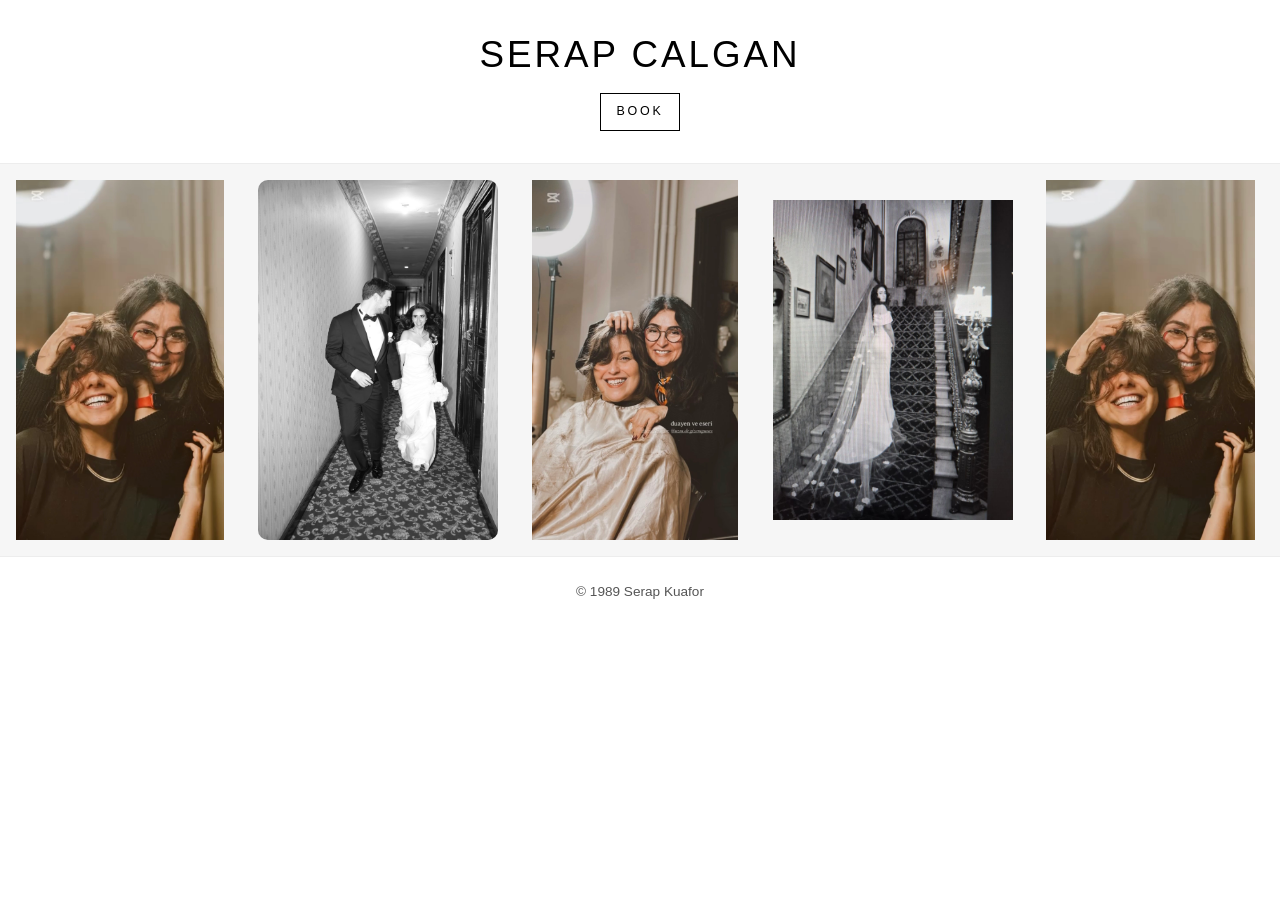
==== index.html @ 214a1d8a "Update index.html" ====
<!DOCTYPE html>
<html lang="en">
<head>
  <meta charset="UTF-8" />
  <meta name="viewport" content="width=device-width, initial-scale=1.0" />
  <title>Serap Calgan</title>

  <style>
    * { box-sizing: border-box; margin: 0; padding: 0; }

    body {
      font-family: -apple-system, BlinkMacSystemFont, "Helvetica Neue", Helvetica, Arial, sans-serif;
      background: #ffffff;
      color: #000000;
      line-height: 1.6;
      overflow-x: hidden;
    }

    /* HERO */
    header {
      text-align: center;
      padding: 1.6rem 2rem 0.8rem;
    }

    h1 {
      font-size: clamp(1.7rem, 3vw, 2.3rem);
      font-weight: 500;
      letter-spacing: 0.08em;
      text-transform: uppercase;
    }

    .book {
      display: inline-block;
      margin-top: 0.55rem;
      font-size: 0.78rem;
      letter-spacing: 0.22em;
      text-transform: uppercase;
      text-decoration: none;
      color: #000;
      border: 1px solid #000;
      padding: 0.5rem 0.95rem;
      transition: background 0.15s ease, color 0.15s ease;
    }

    .book:hover {
      background: #000;
      color: #fff;
    }

    /* FULL-BLEED GALLERY */
    .gallery {
      width: 100vw;
      margin-left: calc(50% - 50vw);
      margin-top: 1.2rem;
    }

    .carousel {
      overflow: hidden;
      background: #f6f6f6;
      border-top: 1px solid #ededed;
      border-bottom: 1px solid #ededed;
      padding: 1rem 0;
    }

    /* Moving container */
    .marquee {
      display: flex;
      width: max-content;
      animation: marquee 22s linear infinite;
    }

    .carousel:hover .marquee {
      animation-play-state: paused;
    }

    /* Each full copy */
    .track {
      display: flex;
      gap: 1.1rem;
      padding-right: 1.1rem;
    }

    /* IMAGE HOLDER — invisible, structural only */
    .item {
      flex: 0 0 auto;
      width: clamp(170px, 22vw, 240px);
      height: 360px;

      display: flex;
      align-items: center;
      justify-content: center;

      background: none;
      border: none;
      border-radius: 10px;   /* slightly reduced, editorial */
      overflow: hidden;
    }

    .item img {
      max-width: 100%;
      max-height: 100%;
      width: auto;
      height: auto;
      display: block;
    }

    /* Seamless loop */
    @keyframes marquee {
      from { transform: translateX(0); }
      to   { transform: translateX(-50%); }
    }

    footer {
      padding: 1.5rem 2rem 2rem;
      text-align: center;
      font-size: 0.85rem;
      color: #555;
    }

    /* Accessibility */
    @media (prefers-reduced-motion: reduce) {
      .marquee { animation: none; }
    }
  </style>
</head>

<body>

  <header>
    <h1>Serap Calgan</h1>
    <a class="book" href="https://example.com/booking" target="_blank" rel="noopener noreferrer">
      BOOK
    </a>
  </header>

  <!-- FULL-BLEED CONTINUOUS CAROUSEL -->
  <section class="gallery" aria-label="Gallery">
    <div class="carousel">
      <div class="marquee">

        <!-- Track A -->
        <div class="track">
          <div class="item"><img src="assets/hair1.jpg" alt=""></div>
          <div class="item"><img src="assets/hair2.jpg" alt=""></div>
          <div class="item"><img src="assets/hair3.jpg" alt=""></div>
          <div class="item"><img src="assets/hair4.jpg" alt=""></div>
        </div>

        <!-- Track B (duplicate) -->
        <div class="track">
          <div class="item"><img src="assets/hair1.jpg" alt=""></div>
          <div class="item"><img src="assets/hair2.jpg" alt=""></div>
          <div class="item"><img src="assets/hair3.jpg" alt=""></div>
          <div class="item"><img src="assets/hair4.jpg" alt=""></div>
        </div>

      </div>
    </div>
  </section>

  <footer>
    © 1989 Serap Kuafor
  </footer>

</body>
</html>
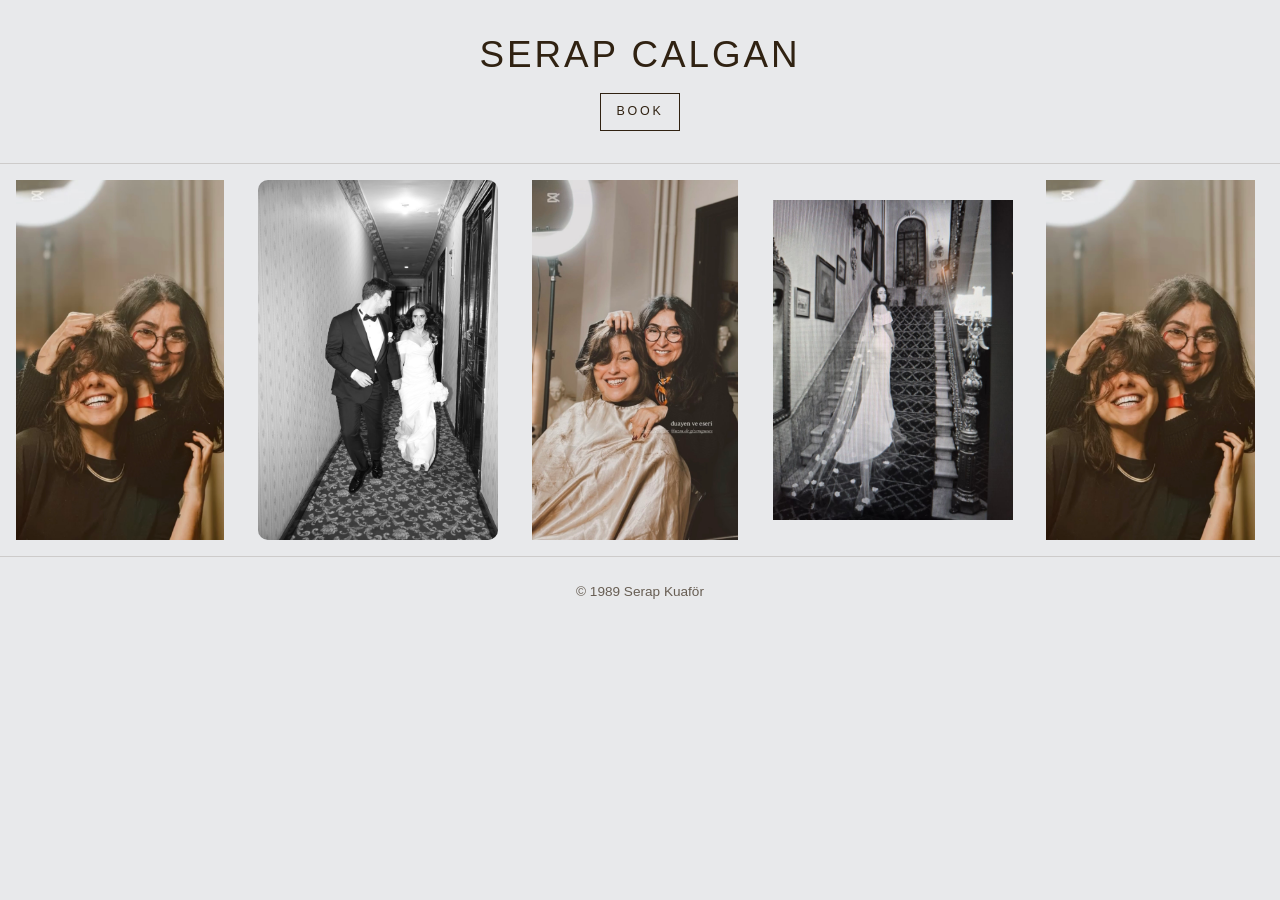
==== commit 44cd4247: "Update index.html" ====
--- a/index.html
+++ b/index.html
@@ -10,8 +10,8 @@
 
     body {
       font-family: -apple-system, BlinkMacSystemFont, "Helvetica Neue", Helvetica, Arial, sans-serif;
-      background: #ffffff;
-      color: #000000;
+      background: #e8e9eb;
+      color: #302212;
       line-height: 1.6;
       overflow-x: hidden;
     }
@@ -36,15 +36,15 @@
       letter-spacing: 0.22em;
       text-transform: uppercase;
       text-decoration: none;
-      color: #000;
-      border: 1px solid #000;
+      color: #302212;
+      border: 1px solid #302212;
       padding: 0.5rem 0.95rem;
       transition: background 0.15s ease, color 0.15s ease;
     }
 
     .book:hover {
-      background: #000;
-      color: #fff;
+      background: #302212;
+      color: #e8e9eb;
     }
 
     /* FULL-BLEED GALLERY */
@@ -56,13 +56,12 @@
 
     .carousel {
       overflow: hidden;
-      background: #f6f6f6;
-      border-top: 1px solid #ededed;
-      border-bottom: 1px solid #ededed;
+      background: transparent;
+      border-top: 1px solid rgba(48,34,18,0.15);
+      border-bottom: 1px solid rgba(48,34,18,0.15);
       padding: 1rem 0;
     }
 
-    /* Moving container */
     .marquee {
       display: flex;
       width: max-content;
@@ -73,26 +72,22 @@
       animation-play-state: paused;
     }
 
-    /* Each full copy */
     .track {
       display: flex;
       gap: 1.1rem;
       padding-right: 1.1rem;
     }
 
-    /* IMAGE HOLDER — invisible, structural only */
     .item {
       flex: 0 0 auto;
       width: clamp(170px, 22vw, 240px);
       height: 360px;
-
       display: flex;
       align-items: center;
       justify-content: center;
-
       background: none;
       border: none;
-      border-radius: 10px;   /* slightly reduced, editorial */
+      border-radius: 10px;
       overflow: hidden;
     }
 
@@ -104,7 +99,6 @@
       display: block;
     }
 
-    /* Seamless loop */
     @keyframes marquee {
       from { transform: translateX(0); }
       to   { transform: translateX(-50%); }
@@ -114,10 +108,9 @@
       padding: 1.5rem 2rem 2rem;
       text-align: center;
       font-size: 0.85rem;
-      color: #555;
+      color: rgba(48,34,18,0.7);
     }
 
-    /* Accessibility */
     @media (prefers-reduced-motion: reduce) {
       .marquee { animation: none; }
     }
@@ -133,12 +126,10 @@
     </a>
   </header>
 
-  <!-- FULL-BLEED CONTINUOUS CAROUSEL -->
   <section class="gallery" aria-label="Gallery">
     <div class="carousel">
       <div class="marquee">
 
-        <!-- Track A -->
         <div class="track">
           <div class="item"><img src="assets/hair1.jpg" alt=""></div>
           <div class="item"><img src="assets/hair2.jpg" alt=""></div>
@@ -146,7 +137,6 @@
           <div class="item"><img src="assets/hair4.jpg" alt=""></div>
         </div>
 
-        <!-- Track B (duplicate) -->
         <div class="track">
           <div class="item"><img src="assets/hair1.jpg" alt=""></div>
           <div class="item"><img src="assets/hair2.jpg" alt=""></div>
@@ -159,7 +149,7 @@
   </section>
 
   <footer>
-    © 1989 Serap Kuafor
+    © 1989 Serap Kuaför
   </footer>
 
 </body>
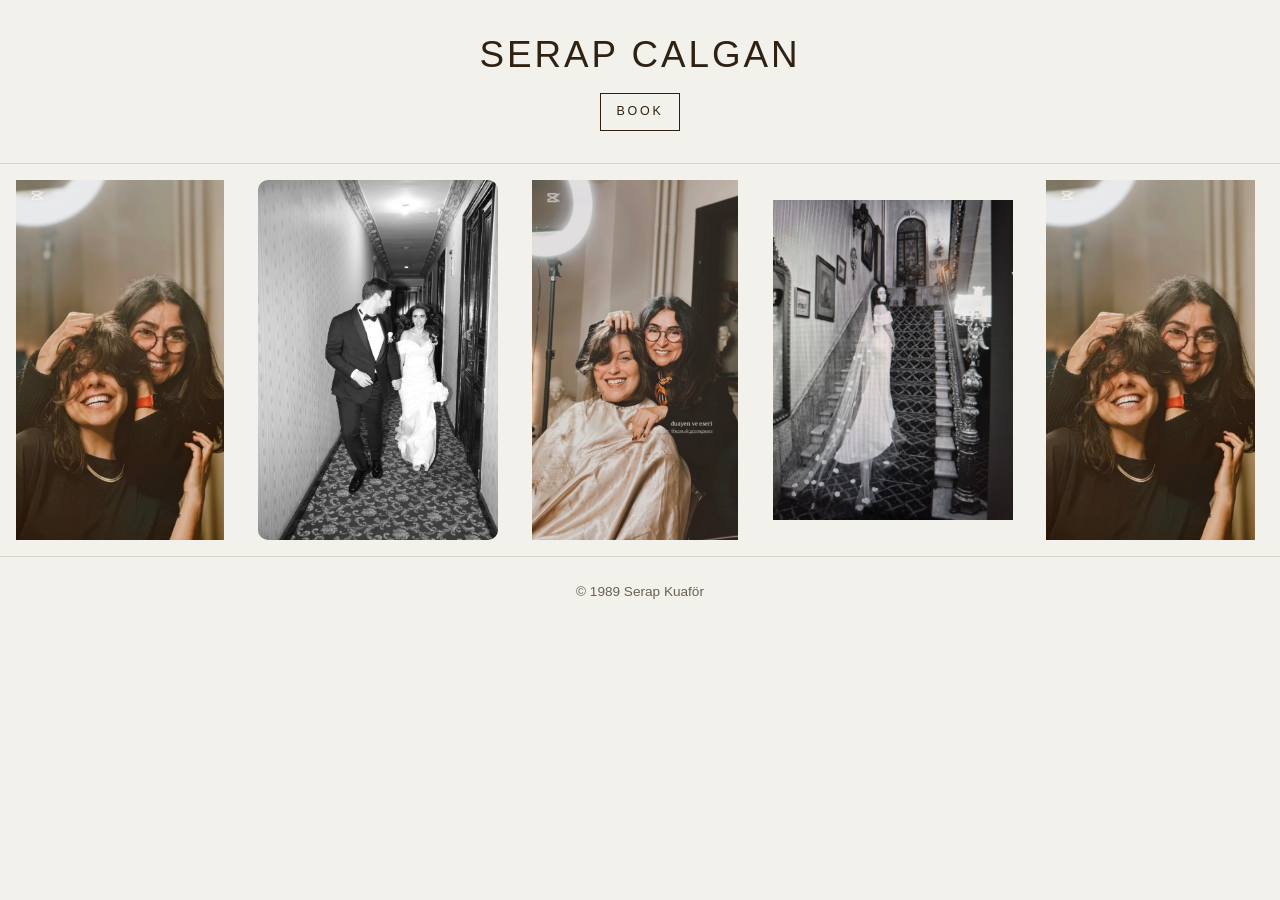
==== commit 6d913e2f: "Update index.html" ====
--- a/index.html
+++ b/index.html
@@ -10,7 +10,7 @@
 
     body {
       font-family: -apple-system, BlinkMacSystemFont, "Helvetica Neue", Helvetica, Arial, sans-serif;
-      background: #e8e9eb;
+      background: #f3f1ec;   /* warmer, creamier white */
       color: #302212;
       line-height: 1.6;
       overflow-x: hidden;
@@ -44,7 +44,7 @@
 
     .book:hover {
       background: #302212;
-      color: #e8e9eb;
+      color: #f3f1ec;
     }
 
     /* FULL-BLEED GALLERY */
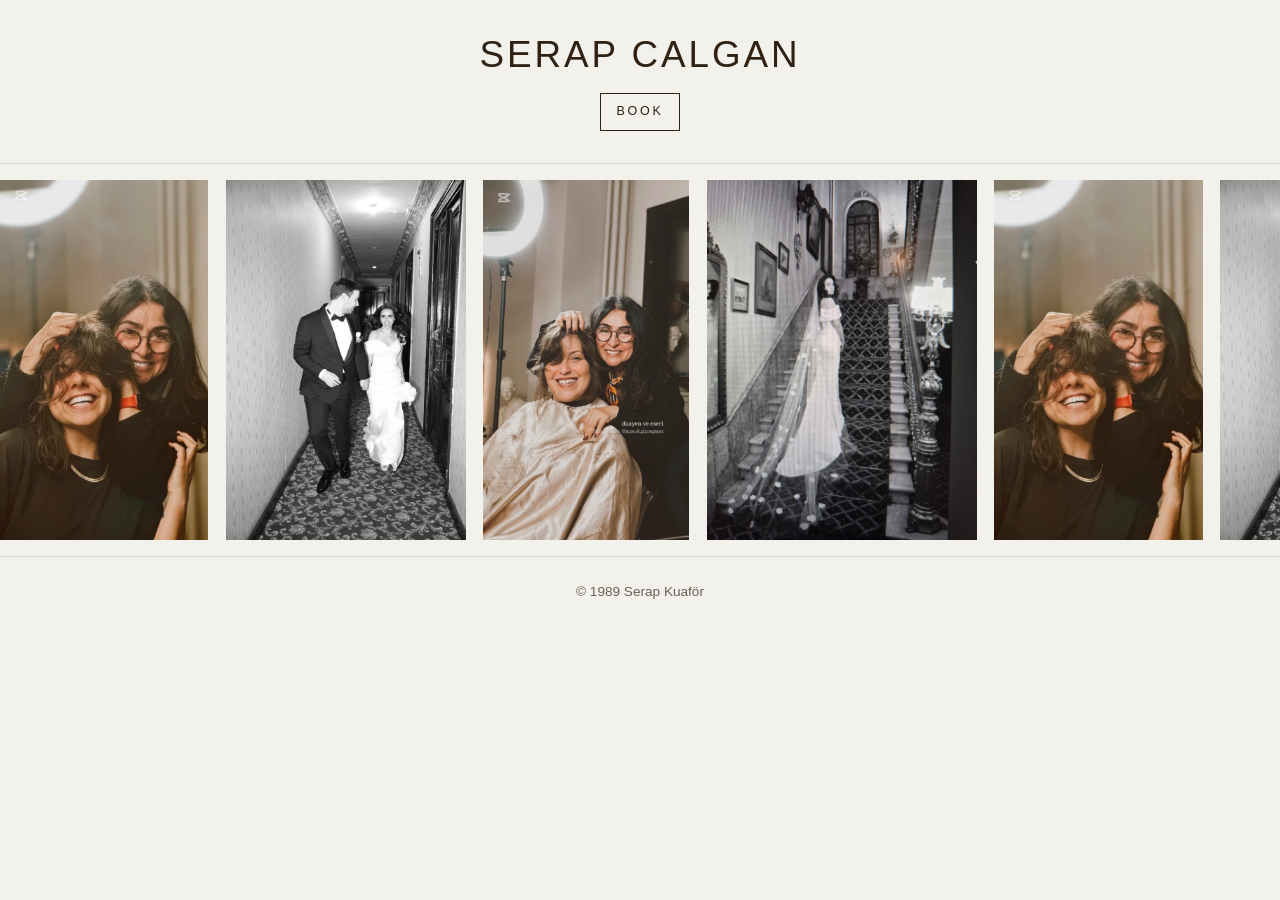
==== commit fc70bb78: "Update index.html" ====
--- a/index.html
+++ b/index.html
@@ -10,7 +10,7 @@
 
     body {
       font-family: -apple-system, BlinkMacSystemFont, "Helvetica Neue", Helvetica, Arial, sans-serif;
-      background: #f3f1ec;   /* warmer, creamier white */
+      background: #f3f1ec;
       color: #302212;
       line-height: 1.6;
       overflow-x: hidden;
@@ -62,43 +62,42 @@
       padding: 1rem 0;
     }
 
+    /* Moving container */
     .marquee {
       display: flex;
       width: max-content;
-      animation: marquee 22s linear infinite;
+      animation: marquee 26s linear infinite;
     }
 
     .carousel:hover .marquee {
       animation-play-state: paused;
     }
 
+    /* Track = row of images, no fixed widths */
     .track {
       display: flex;
       gap: 1.1rem;
       padding-right: 1.1rem;
+      align-items: center;
     }
 
+    /* Image wrapper: height is fixed, width is free */
     .item {
+      height: 360px;          /* controls vertical size */
       flex: 0 0 auto;
-      width: clamp(170px, 22vw, 240px);
-      height: 360px;
       display: flex;
       align-items: center;
       justify-content: center;
-      background: none;
-      border: none;
-      border-radius: 10px;
       overflow: hidden;
     }
 
     .item img {
-      max-width: 100%;
-      max-height: 100%;
-      width: auto;
-      height: auto;
+      height: 100%;           /* always fill vertically */
+      width: auto;            /* natural width */
       display: block;
     }
 
+    /* Seamless loop */
     @keyframes marquee {
       from { transform: translateX(0); }
       to   { transform: translateX(-50%); }
@@ -126,10 +125,12 @@
     </a>
   </header>
 
+  <!-- FULL-BLEED CONTINUOUS CAROUSEL -->
   <section class="gallery" aria-label="Gallery">
     <div class="carousel">
       <div class="marquee">
 
+        <!-- Track A -->
         <div class="track">
           <div class="item"><img src="assets/hair1.jpg" alt=""></div>
           <div class="item"><img src="assets/hair2.jpg" alt=""></div>
@@ -137,6 +138,7 @@
           <div class="item"><img src="assets/hair4.jpg" alt=""></div>
         </div>
 
+        <!-- Track B (duplicate) -->
         <div class="track">
           <div class="item"><img src="assets/hair1.jpg" alt=""></div>
           <div class="item"><img src="assets/hair2.jpg" alt=""></div>
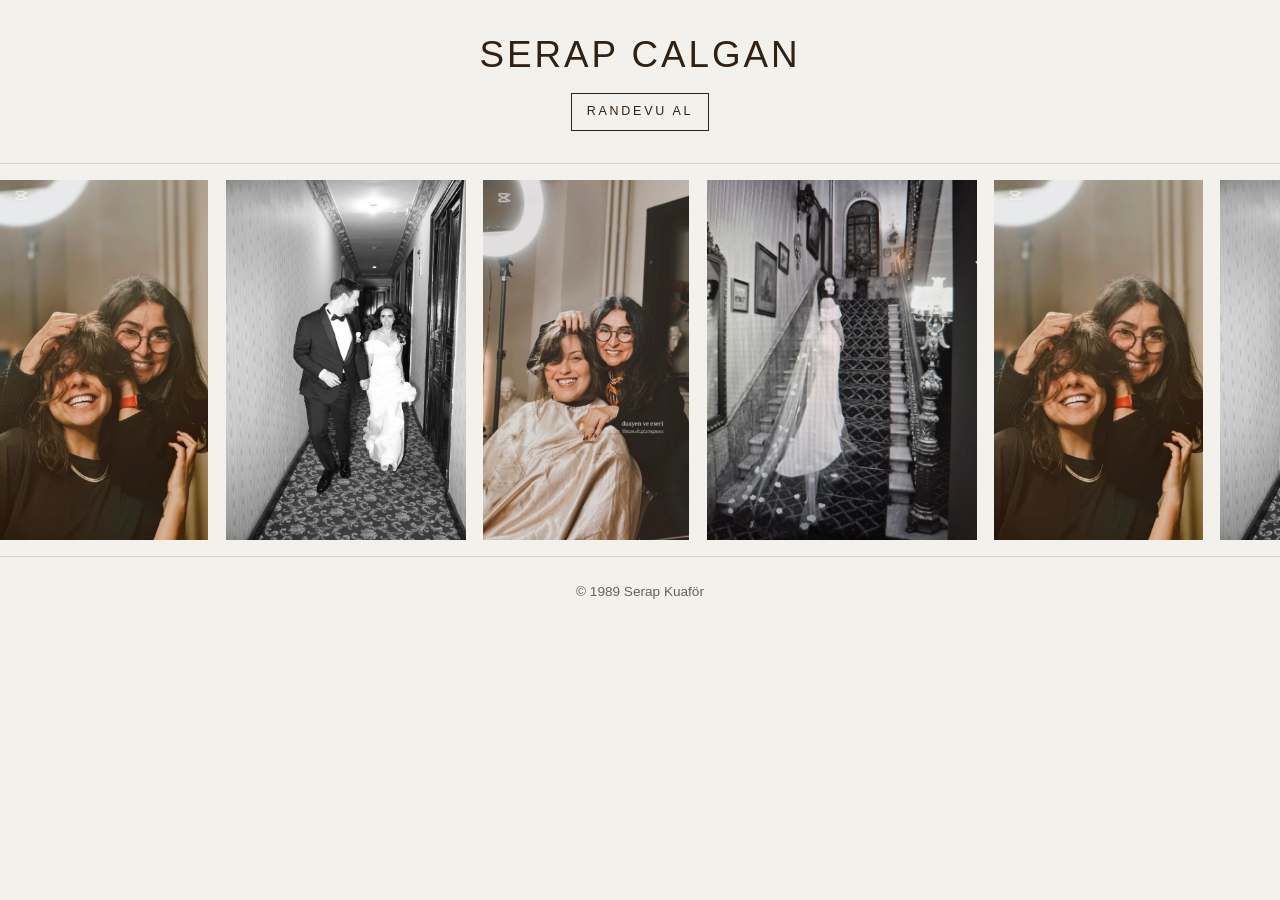
==== commit bc14d494: "Update index.html" ====
--- a/index.html
+++ b/index.html
@@ -62,7 +62,6 @@
       padding: 1rem 0;
     }
 
-    /* Moving container */
     .marquee {
       display: flex;
       width: max-content;
@@ -73,7 +72,6 @@
       animation-play-state: paused;
     }
 
-    /* Track = row of images, no fixed widths */
     .track {
       display: flex;
       gap: 1.1rem;
@@ -81,9 +79,9 @@
       align-items: center;
     }
 
-    /* Image wrapper: height is fixed, width is free */
+    /* Images always fit vertically, natural width */
     .item {
-      height: 360px;          /* controls vertical size */
+      height: 360px;
       flex: 0 0 auto;
       display: flex;
       align-items: center;
@@ -92,12 +90,11 @@
     }
 
     .item img {
-      height: 100%;           /* always fill vertically */
-      width: auto;            /* natural width */
+      height: 100%;
+      width: auto;
       display: block;
     }
 
-    /* Seamless loop */
     @keyframes marquee {
       from { transform: translateX(0); }
       to   { transform: translateX(-50%); }
@@ -120,12 +117,10 @@
 
   <header>
     <h1>Serap Calgan</h1>
-    <a class="book" href="https://example.com/booking" target="_blank" rel="noopener noreferrer">
-      BOOK
-    </a>
+    <!-- Updated label + route -->
+    <a class="book" href="/booking">RANDEVU AL</a>
   </header>
 
-  <!-- FULL-BLEED CONTINUOUS CAROUSEL -->
   <section class="gallery" aria-label="Gallery">
     <div class="carousel">
       <div class="marquee">
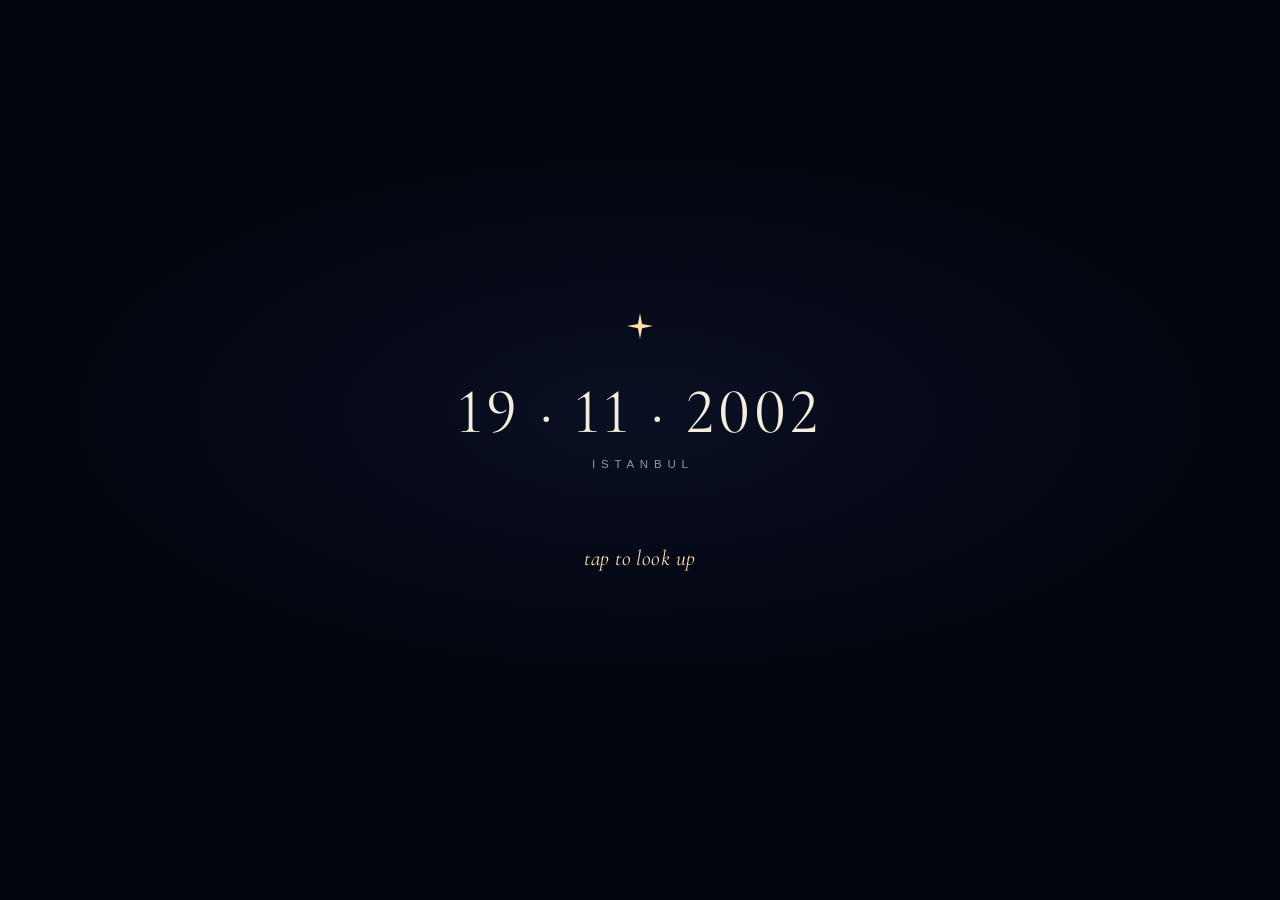
==== commit 32ed0007: "Replace the site with a birthday night-sky experience The old salon pages are gone. The site now sho" ====
--- a/index.html
+++ b/index.html
@@ -2,152 +2,64 @@
 <html lang="en">
 <head>
   <meta charset="UTF-8" />
-  <meta name="viewport" content="width=device-width, initial-scale=1.0" />
-  <title>Serap Calgan</title>
+  <meta name="viewport" content="width=device-width, initial-scale=1, maximum-scale=1, user-scalable=no, viewport-fit=cover" />
+  <meta name="theme-color" content="#02040c" />
+  <meta name="robots" content="noindex" />
+  <meta name="apple-mobile-web-app-capable" content="yes" />
+  <meta name="apple-mobile-web-app-status-bar-style" content="black-translucent" />
+  <title>✦</title>
+  <link rel="icon" href="data:image/svg+xml,%3Csvg xmlns='http://www.w3.org/2000/svg' viewBox='0 0 32 32'%3E%3Crect width='32' height='32' rx='7' fill='%2302040c'/%3E%3Cpath d='M16 4c1 7 5 11 12 12-7 1-11 5-12 12-1-7-5-11-12-12 7-1 11-5 12-12z' fill='%23ffe9c4'/%3E%3C/svg%3E" />
+  <link rel="preload" href="fonts/cormorant-garamond-latin-400-italic.woff2" as="font" type="font/woff2" crossorigin />
+  <link rel="preload" href="fonts/cormorant-garamond-latin-500-normal.woff2" as="font" type="font/woff2" crossorigin />
+  <link rel="stylesheet" href="css/style.css" />
+</head>
+<body>
+  <canvas id="sky" aria-hidden="true"></canvas>
+  <canvas id="labels" aria-hidden="true"></canvas>
+  <div id="veil"></div>
 
-  <style>
-    * { box-sizing: border-box; margin: 0; padding: 0; }
+  <header id="top"><span id="clock"></span></header>
+  <button id="skip" type="button" hidden></button>
 
-    body {
-      font-family: -apple-system, BlinkMacSystemFont, "Helvetica Neue", Helvetica, Arial, sans-serif;
-      background: #f3f1ec;
-      color: #302212;
-      line-height: 1.6;
-      overflow-x: hidden;
-    }
+  <p id="caption" role="status" aria-live="polite"></p>
 
-    /* HERO */
-    header {
-      text-align: center;
-      padding: 1.6rem 2rem 0.8rem;
-    }
-
-    h1 {
-      font-size: clamp(1.7rem, 3vw, 2.3rem);
-      font-weight: 500;
-      letter-spacing: 0.08em;
-      text-transform: uppercase;
-    }
-
-    .book {
-      display: inline-block;
-      margin-top: 0.55rem;
-      font-size: 0.78rem;
-      letter-spacing: 0.22em;
-      text-transform: uppercase;
-      text-decoration: none;
-      color: #302212;
-      border: 1px solid #302212;
-      padding: 0.5rem 0.95rem;
-      transition: background 0.15s ease, color 0.15s ease;
-    }
-
-    .book:hover {
-      background: #302212;
-      color: #f3f1ec;
-    }
-
-    /* FULL-BLEED GALLERY */
-    .gallery {
-      width: 100vw;
-      margin-left: calc(50% - 50vw);
-      margin-top: 1.2rem;
-    }
-
-    .carousel {
-      overflow: hidden;
-      background: transparent;
-      border-top: 1px solid rgba(48,34,18,0.15);
-      border-bottom: 1px solid rgba(48,34,18,0.15);
-      padding: 1rem 0;
-    }
-
-    .marquee {
-      display: flex;
-      width: max-content;
-      animation: marquee 26s linear infinite;
-    }
-
-    .carousel:hover .marquee {
-      animation-play-state: paused;
-    }
-
-    .track {
-      display: flex;
-      gap: 1.1rem;
-      padding-right: 1.1rem;
-      align-items: center;
-    }
-
-    /* Images always fit vertically, natural width */
-    .item {
-      height: 360px;
-      flex: 0 0 auto;
-      display: flex;
-      align-items: center;
-      justify-content: center;
-      overflow: hidden;
-    }
-
-    .item img {
-      height: 100%;
-      width: auto;
-      display: block;
-    }
-
-    @keyframes marquee {
-      from { transform: translateX(0); }
-      to   { transform: translateX(-50%); }
-    }
-
-    footer {
-      padding: 1.5rem 2rem 2rem;
-      text-align: center;
-      font-size: 0.85rem;
-      color: rgba(48,34,18,0.7);
-    }
-
-    @media (prefers-reduced-motion: reduce) {
-      .marquee { animation: none; }
-    }
-  </style>
-</head>
-
-<body>
-
-  <header>
-    <h1>Serap Calgan</h1>
-    <!-- Updated label + route -->
-    <a class="book" href="/booking">RANDEVU AL</a>
-  </header>
-
-  <section class="gallery" aria-label="Gallery">
-    <div class="carousel">
-      <div class="marquee">
-
-        <!-- Track A -->
-        <div class="track">
-          <div class="item"><img src="assets/hair1.jpg" alt=""></div>
-          <div class="item"><img src="assets/hair2.jpg" alt=""></div>
-          <div class="item"><img src="assets/hair3.jpg" alt=""></div>
-          <div class="item"><img src="assets/hair4.jpg" alt=""></div>
-        </div>
-
-        <!-- Track B (duplicate) -->
-        <div class="track">
-          <div class="item"><img src="assets/hair1.jpg" alt=""></div>
-          <div class="item"><img src="assets/hair2.jpg" alt=""></div>
-          <div class="item"><img src="assets/hair3.jpg" alt=""></div>
-          <div class="item"><img src="assets/hair4.jpg" alt=""></div>
-        </div>
-
-      </div>
-    </div>
+  <section id="intro">
+    <div class="intro-star" aria-hidden="true"></div>
+    <p class="intro-date" id="introDate"></p>
+    <p class="intro-place" id="introPlace"></p>
+    <button id="begin" type="button" disabled></button>
   </section>
 
-  <footer>
-    © 1989 Serap Kuaför
+  <aside id="card" hidden>
+    <h2 id="cardTitle"></h2>
+    <p id="cardSub"></p>
+    <p id="cardFact"></p>
+  </aside>
+
+  <footer id="bar" hidden>
+    <div class="time-row">
+      <div id="ticks"></div>
+      <input id="time" type="range" min="0" max="1800" step="1" value="1320" aria-label="Time" />
+    </div>
+    <div class="buttons">
+      <button id="btnLines" type="button" aria-pressed="false">
+        <svg viewBox="0 0 24 24" aria-hidden="true"><path d="M4 17l5-9 6 4 5-7" /><circle cx="4" cy="17" r="1.6" /><circle cx="9" cy="8" r="1.6" /><circle cx="15" cy="12" r="1.6" /><circle cx="20" cy="5" r="1.6" /></svg>
+        <span></span>
+      </button>
+      <button id="btnSound" type="button" aria-pressed="true">
+        <svg viewBox="0 0 24 24" aria-hidden="true"><path d="M4 10v4h3l5 4V6L7 10H4z" /><path class="waves" d="M15.5 9a4 4 0 010 6M18 6.5a7.5 7.5 0 010 11" /></svg>
+        <span></span>
+      </button>
+      <button id="btnReplay" type="button">
+        <svg viewBox="0 0 24 24" aria-hidden="true"><path d="M5 12a7 7 0 107-7H8" /><path d="M11 2L8 5l3 3" /></svg>
+        <span></span>
+      </button>
+    </div>
   </footer>
 
+  <noscript><p class="noscript">Happy Birthday ✦</p></noscript>
+
+  <script src="vendor/astronomy.browser.min.js"></script>
+  <script type="module" src="js/main.js"></script>
 </body>
 </html>
--- a/css/style.css
+++ b/css/style.css
@@ -0,0 +1,406 @@
+@font-face {
+  font-family: 'Cormorant';
+  font-style: italic;
+  font-weight: 300;
+  font-display: swap;
+  src: url('../fonts/cormorant-garamond-latin-ext-300-italic.woff2') format('woff2');
+  unicode-range: U+0100-02BA, U+02BD-02C5, U+02C7-02CC, U+02CE-02D7, U+02DD-02FF, U+0304, U+0308, U+0329, U+1D00-1DBF, U+1E00-1E9F, U+1EF2-1EFF, U+2020, U+20A0-20AB, U+20AD-20C0, U+2113, U+2C60-2C7F, U+A720-A7FF;
+}
+@font-face {
+  font-family: 'Cormorant';
+  font-style: italic;
+  font-weight: 300;
+  font-display: swap;
+  src: url('../fonts/cormorant-garamond-latin-300-italic.woff2') format('woff2');
+  unicode-range: U+0000-00FF, U+0131, U+0152-0153, U+02BB-02BC, U+02C6, U+02DA, U+02DC, U+0304, U+0308, U+0329, U+2000-206F, U+20AC, U+2122, U+2191, U+2193, U+2212, U+2215, U+FEFF, U+FFFD;
+}
+@font-face {
+  font-family: 'Cormorant';
+  font-style: italic;
+  font-weight: 400;
+  font-display: swap;
+  src: url('../fonts/cormorant-garamond-latin-ext-400-italic.woff2') format('woff2');
+  unicode-range: U+0100-02BA, U+02BD-02C5, U+02C7-02CC, U+02CE-02D7, U+02DD-02FF, U+0304, U+0308, U+0329, U+1D00-1DBF, U+1E00-1E9F, U+1EF2-1EFF, U+2020, U+20A0-20AB, U+20AD-20C0, U+2113, U+2C60-2C7F, U+A720-A7FF;
+}
+@font-face {
+  font-family: 'Cormorant';
+  font-style: italic;
+  font-weight: 400;
+  font-display: swap;
+  src: url('../fonts/cormorant-garamond-latin-400-italic.woff2') format('woff2');
+  unicode-range: U+0000-00FF, U+0131, U+0152-0153, U+02BB-02BC, U+02C6, U+02DA, U+02DC, U+0304, U+0308, U+0329, U+2000-206F, U+20AC, U+2122, U+2191, U+2193, U+2212, U+2215, U+FEFF, U+FFFD;
+}
+@font-face {
+  font-family: 'Cormorant';
+  font-style: normal;
+  font-weight: 400;
+  font-display: swap;
+  src: url('../fonts/cormorant-garamond-latin-ext-400-normal.woff2') format('woff2');
+  unicode-range: U+0100-02BA, U+02BD-02C5, U+02C7-02CC, U+02CE-02D7, U+02DD-02FF, U+0304, U+0308, U+0329, U+1D00-1DBF, U+1E00-1E9F, U+1EF2-1EFF, U+2020, U+20A0-20AB, U+20AD-20C0, U+2113, U+2C60-2C7F, U+A720-A7FF;
+}
+@font-face {
+  font-family: 'Cormorant';
+  font-style: normal;
+  font-weight: 400;
+  font-display: swap;
+  src: url('../fonts/cormorant-garamond-latin-400-normal.woff2') format('woff2');
+  unicode-range: U+0000-00FF, U+0131, U+0152-0153, U+02BB-02BC, U+02C6, U+02DA, U+02DC, U+0304, U+0308, U+0329, U+2000-206F, U+20AC, U+2122, U+2191, U+2193, U+2212, U+2215, U+FEFF, U+FFFD;
+}
+@font-face {
+  font-family: 'Cormorant';
+  font-style: normal;
+  font-weight: 500;
+  font-display: swap;
+  src: url('../fonts/cormorant-garamond-latin-ext-500-normal.woff2') format('woff2');
+  unicode-range: U+0100-02BA, U+02BD-02C5, U+02C7-02CC, U+02CE-02D7, U+02DD-02FF, U+0304, U+0308, U+0329, U+1D00-1DBF, U+1E00-1E9F, U+1EF2-1EFF, U+2020, U+20A0-20AB, U+20AD-20C0, U+2113, U+2C60-2C7F, U+A720-A7FF;
+}
+@font-face {
+  font-family: 'Cormorant';
+  font-style: normal;
+  font-weight: 500;
+  font-display: swap;
+  src: url('../fonts/cormorant-garamond-latin-500-normal.woff2') format('woff2');
+  unicode-range: U+0000-00FF, U+0131, U+0152-0153, U+02BB-02BC, U+02C6, U+02DA, U+02DC, U+0304, U+0308, U+0329, U+2000-206F, U+20AC, U+2122, U+2191, U+2193, U+2212, U+2215, U+FEFF, U+FFFD;
+}
+@font-face {
+  font-family: 'Cormorant';
+  font-style: normal;
+  font-weight: 600;
+  font-display: swap;
+  src: url('../fonts/cormorant-garamond-latin-ext-600-normal.woff2') format('woff2');
+  unicode-range: U+0100-02BA, U+02BD-02C5, U+02C7-02CC, U+02CE-02D7, U+02DD-02FF, U+0304, U+0308, U+0329, U+1D00-1DBF, U+1E00-1E9F, U+1EF2-1EFF, U+2020, U+20A0-20AB, U+20AD-20C0, U+2113, U+2C60-2C7F, U+A720-A7FF;
+}
+@font-face {
+  font-family: 'Cormorant';
+  font-style: normal;
+  font-weight: 600;
+  font-display: swap;
+  src: url('../fonts/cormorant-garamond-latin-600-normal.woff2') format('woff2');
+  unicode-range: U+0000-00FF, U+0131, U+0152-0153, U+02BB-02BC, U+02C6, U+02DA, U+02DC, U+0304, U+0308, U+0329, U+2000-206F, U+20AC, U+2122, U+2191, U+2193, U+2212, U+2215, U+FEFF, U+FFFD;
+}
+
+:root {
+  --ink: #f4ecdd;
+  --ink-soft: rgba(244, 236, 221, 0.62);
+  --ink-faint: rgba(244, 236, 221, 0.32);
+  --gold: #ffdfa8;
+  --night: #02040c;
+  --serif: 'Cormorant', 'Cormorant Garamond', 'Iowan Old Style', 'Palatino Linotype', Palatino, Georgia, serif;
+  --sans: ui-sans-serif, -apple-system, BlinkMacSystemFont, 'Helvetica Neue', Helvetica, Arial, sans-serif;
+  --safe-b: env(safe-area-inset-bottom, 0px);
+  --safe-t: env(safe-area-inset-top, 0px);
+}
+
+* { box-sizing: border-box; margin: 0; padding: 0; -webkit-tap-highlight-color: transparent; }
+
+html, body {
+  height: 100%;
+  overflow: hidden;
+  overscroll-behavior: none;
+  background: var(--night);
+  color: var(--ink);
+  font-family: var(--serif);
+  -webkit-font-smoothing: antialiased;
+  -webkit-user-select: none;
+  user-select: none;
+  -webkit-touch-callout: none;
+}
+
+body { position: fixed; inset: 0; touch-action: manipulation; }
+
+canvas {
+  position: absolute;
+  inset: 0;
+  width: 100%;
+  height: 100%;
+  display: block;
+}
+#sky { touch-action: none; cursor: grab; }
+#sky.dragging { cursor: grabbing; }
+#labels { pointer-events: none; }
+
+#veil {
+  position: absolute;
+  inset: 0;
+  background: var(--night);
+  pointer-events: none;
+  transition: opacity 3.2s ease;
+}
+#veil.clear { opacity: 0; }
+
+/* ── intro ── */
+#intro {
+  position: absolute;
+  inset: 0;
+  display: flex;
+  flex-direction: column;
+  align-items: center;
+  justify-content: center;
+  gap: 0.5rem;
+  text-align: center;
+  padding: 2rem;
+  transition: opacity 1.4s ease;
+  background:
+    radial-gradient(ellipse 70% 45% at 50% 46%, rgba(38, 58, 120, 0.22), transparent 70%),
+    var(--night);
+}
+#intro.gone { opacity: 0; pointer-events: none; }
+
+.intro-star {
+  width: 26px;
+  height: 26px;
+  margin-bottom: 1.6rem;
+  background: var(--gold);
+  clip-path: polygon(50% 0, 58% 42%, 100% 50%, 58% 58%, 50% 100%, 42% 58%, 0 50%, 42% 42%);
+  filter: drop-shadow(0 0 12px rgba(255, 223, 168, 0.9));
+  animation: breathe 3.4s ease-in-out infinite;
+}
+.intro-date {
+  font-size: clamp(2.3rem, 11vw, 4rem);
+  font-weight: 400;
+  letter-spacing: 0.06em;
+  font-variant-numeric: lining-nums;
+  opacity: 0;
+  animation: rise 1.8s 0.3s ease forwards;
+}
+.intro-place {
+  font-family: var(--sans);
+  font-size: 0.72rem;
+  letter-spacing: 0.5em;
+  text-indent: 0.5em;
+  text-transform: uppercase;
+  color: var(--ink-soft);
+  opacity: 0;
+  animation: rise 1.8s 0.9s ease forwards;
+}
+#begin {
+  margin-top: 3.2rem;
+  padding: 1rem 1.6rem;
+  background: none;
+  border: 0;
+  color: var(--gold);
+  font-family: var(--serif);
+  font-style: italic;
+  font-size: 1.35rem;
+  letter-spacing: 0.02em;
+  cursor: pointer;
+  opacity: 0;
+  animation: rise 1.8s 1.7s ease forwards, pulse 2.6s 3.5s ease-in-out infinite;
+}
+#begin:disabled { color: var(--ink-faint); cursor: default; animation: rise 1.8s 1.7s ease forwards; }
+
+@keyframes rise { from { opacity: 0; transform: translateY(10px); } to { opacity: 1; transform: none; } }
+@keyframes pulse { 0%, 100% { opacity: 1; } 50% { opacity: 0.45; } }
+@keyframes breathe { 0%, 100% { transform: scale(1) rotate(0deg); opacity: 1; } 50% { transform: scale(0.78) rotate(45deg); opacity: 0.7; } }
+
+/* ── story ── */
+#top {
+  position: absolute;
+  top: calc(var(--safe-t) + 1.1rem);
+  left: 0;
+  right: 0;
+  text-align: center;
+  pointer-events: none;
+  opacity: 0;
+  transition: opacity 1.6s ease;
+}
+#top.on { opacity: 1; }
+#clock {
+  font-family: var(--sans);
+  font-size: 0.66rem;
+  letter-spacing: 0.34em;
+  text-indent: 0.34em;
+  text-transform: uppercase;
+  color: var(--ink-soft);
+  font-variant-numeric: tabular-nums;
+  text-shadow: 0 0 10px rgba(2, 4, 12, 0.9);
+}
+
+#caption {
+  position: absolute;
+  left: 50%;
+  bottom: calc(var(--safe-b) + 4.5vh);
+  width: min(86vw, 34rem);
+  transform: translate(-50%, 8px);
+  text-align: center;
+  font-size: clamp(1.4rem, 5.6vw, 1.9rem);
+  font-style: italic;
+  font-weight: 400;
+  line-height: 1.3;
+  letter-spacing: 0.005em;
+  text-wrap: balance;
+  white-space: pre-line;
+  color: var(--ink);
+  text-shadow: 0 0 18px rgba(2, 4, 12, 0.95), 0 0 4px rgba(2, 4, 12, 0.9), 0 1px 2px rgba(2, 4, 12, 0.8);
+  pointer-events: none;
+  opacity: 0;
+  transition: opacity 1.1s ease, transform 1.1s ease;
+}
+#caption.on { opacity: 1; transform: translate(-50%, 0); }
+#caption.small { font-size: clamp(1.05rem, 4.3vw, 1.3rem); color: var(--ink-soft); }
+#caption.raised { bottom: calc(var(--safe-b) + 9.2rem); }
+
+#skip {
+  position: absolute;
+  top: calc(var(--safe-t) + 0.55rem);
+  right: 0.7rem;
+  padding: 0.6rem 0.8rem;
+  background: none;
+  border: 0;
+  color: var(--ink-faint);
+  font-family: var(--sans);
+  font-size: 0.64rem;
+  letter-spacing: 0.26em;
+  text-transform: uppercase;
+  cursor: pointer;
+}
+#skip:hover { color: var(--ink-soft); }
+
+/* ── explore ── */
+#card {
+  position: absolute;
+  left: 50%;
+  bottom: calc(var(--safe-b) + 8.4rem);
+  width: min(88vw, 23rem);
+  transform: translate(-50%, 10px);
+  padding: 0.9rem 1.15rem 1rem;
+  border: 1px solid rgba(244, 236, 221, 0.16);
+  border-radius: 14px;
+  background: rgba(6, 10, 24, 0.72);
+  -webkit-backdrop-filter: blur(14px);
+  backdrop-filter: blur(14px);
+  text-align: center;
+  opacity: 0;
+  transition: opacity 0.35s ease, transform 0.35s ease;
+  pointer-events: none;
+}
+#card.on { opacity: 1; transform: translate(-50%, 0); }
+#card h2 { font-size: 1.55rem; font-weight: 500; letter-spacing: 0.02em; color: var(--gold); line-height: 1.15; }
+#cardSub {
+  margin-top: 0.3rem;
+  font-family: var(--sans);
+  font-size: 0.62rem;
+  letter-spacing: 0.18em;
+  text-transform: uppercase;
+  color: var(--ink-soft);
+  line-height: 1.6;
+}
+#cardFact { margin-top: 0.5rem; font-size: 1.08rem; font-style: italic; line-height: 1.3; color: var(--ink); }
+#cardFact:empty { display: none; }
+
+#bar {
+  position: absolute;
+  left: 0;
+  right: 0;
+  bottom: 0;
+  padding: 1.6rem 1.2rem calc(var(--safe-b) + 0.9rem);
+  background: linear-gradient(to top, rgba(2, 4, 12, 0.88), rgba(2, 4, 12, 0.5) 60%, transparent);
+  opacity: 0;
+  transform: translateY(12px);
+  transition: opacity 1.2s ease, transform 1.2s ease;
+}
+#bar.on { opacity: 1; transform: none; }
+.time-row { position: relative; max-width: 34rem; margin: 0 auto; padding-top: 1.05rem; }
+#ticks { position: absolute; inset: 0 11px auto 11px; height: 1rem; pointer-events: none; }
+#ticks span {
+  position: absolute;
+  top: 0;
+  transform: translateX(-50%);
+  font-family: var(--sans);
+  font-size: 0.5rem;
+  letter-spacing: 0.14em;
+  text-transform: uppercase;
+  white-space: nowrap;
+  color: var(--ink-faint);
+}
+#ticks span::after {
+  content: '';
+  position: absolute;
+  left: 50%;
+  top: 0.85rem;
+  width: 1px;
+  height: 0.5rem;
+  background: var(--ink-faint);
+}
+#ticks span.you { color: var(--gold); }
+
+input[type='range'] {
+  -webkit-appearance: none;
+  appearance: none;
+  display: block;
+  width: 100%;
+  height: 30px;
+  background: transparent;
+  cursor: pointer;
+}
+input[type='range']::-webkit-slider-runnable-track {
+  height: 2px;
+  border-radius: 2px;
+  background: linear-gradient(to right, #1a2a55 0%, #1a2a55 17%, #e6a35c 22%, #7fb2e8 27%, #7fb2e8 52%, #e6805c 56.5%, #1a2a55 61%, #1a2a55 100%);
+}
+input[type='range']::-moz-range-track {
+  height: 2px;
+  border-radius: 2px;
+  background: linear-gradient(to right, #1a2a55 0%, #1a2a55 17%, #e6a35c 22%, #7fb2e8 27%, #7fb2e8 52%, #e6805c 56.5%, #1a2a55 61%, #1a2a55 100%);
+}
+input[type='range']::-webkit-slider-thumb {
+  -webkit-appearance: none;
+  width: 22px;
+  height: 22px;
+  margin-top: -10px;
+  border-radius: 50%;
+  border: 0;
+  background: radial-gradient(circle, #fff 0 18%, var(--gold) 19% 34%, rgba(255, 223, 168, 0.22) 36% 100%);
+  box-shadow: 0 0 14px rgba(255, 223, 168, 0.55);
+}
+input[type='range']::-moz-range-thumb {
+  width: 22px;
+  height: 22px;
+  border-radius: 50%;
+  border: 0;
+  background: radial-gradient(circle, #fff 0 18%, var(--gold) 19% 34%, rgba(255, 223, 168, 0.22) 36% 100%);
+  box-shadow: 0 0 14px rgba(255, 223, 168, 0.55);
+}
+
+.buttons { display: flex; justify-content: center; gap: 0.4rem; margin-top: 0.35rem; }
+.buttons button {
+  display: flex;
+  align-items: center;
+  gap: 0.45rem;
+  min-height: 44px;
+  padding: 0.5rem 0.8rem;
+  background: none;
+  border: 0;
+  border-radius: 999px;
+  color: var(--ink-faint);
+  font-family: var(--sans);
+  font-size: 0.6rem;
+  letter-spacing: 0.16em;
+  text-transform: uppercase;
+  cursor: pointer;
+  transition: color 0.25s ease;
+}
+.buttons button[aria-pressed='true'], .buttons button:hover { color: var(--ink); }
+.buttons button:focus-visible, #skip:focus-visible, #begin:focus-visible { outline: 1px solid var(--gold); outline-offset: 2px; }
+.buttons svg { width: 18px; height: 18px; fill: none; stroke: currentColor; stroke-width: 1.5; stroke-linecap: round; stroke-linejoin: round; }
+.buttons svg circle { fill: currentColor; stroke: none; }
+#btnSound[aria-pressed='false'] .waves { display: none; }
+
+.noscript, .fallback {
+  position: absolute;
+  inset: 0;
+  display: grid;
+  place-content: center;
+  gap: 1rem;
+  padding: 2rem;
+  text-align: center;
+  font-size: 2.4rem;
+  font-style: italic;
+  color: var(--gold);
+  background: var(--night);
+}
+.fallback small { font-size: 1rem; color: var(--ink-soft); }
+
+@media (max-width: 360px) {
+  .buttons button span { display: none; }
+}
